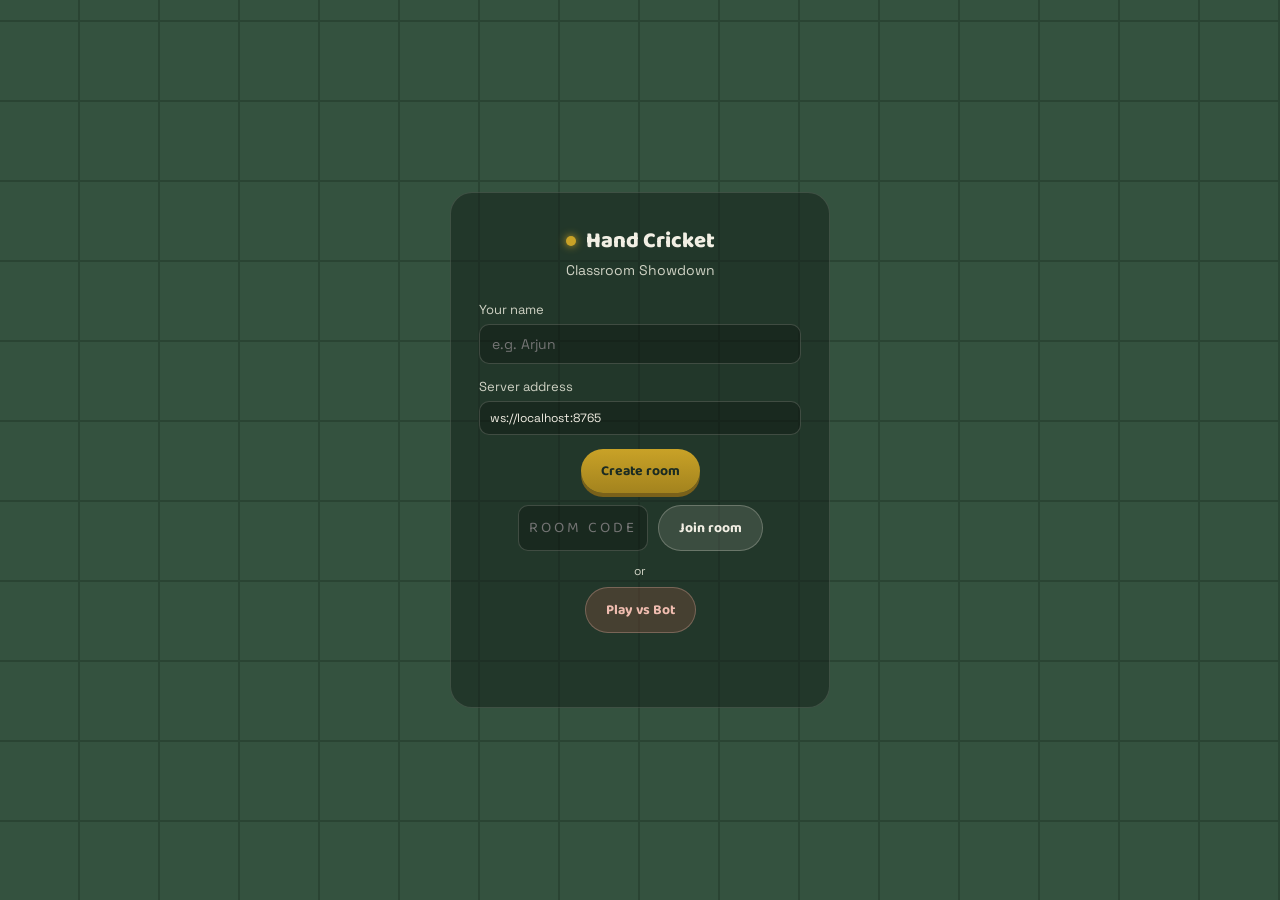
==== Hand Cricket/index.html @ 1523ad0e "Add files via upload" ====
<!DOCTYPE html>
<html lang="en">
<head>
<meta charset="UTF-8">
<meta name="viewport" content="width=device-width, initial-scale=1">
<title>Hand Cricket — Classroom Showdown</title>
<link rel="stylesheet" href="style.css">
</head>
<body>

<div class="stage">

  <!-- ============ SCREEN: CONNECT ============ -->
  <section id="screen-connect" class="screen active">
    <div class="card center-card">
      <div class="brand"><span class="dot"></span> Hand Cricket</div>
      <p class="sub">Classroom Showdown</p>

      <label class="field">
        <span>Your name</span>
        <input id="nameInput" type="text" maxlength="18" placeholder="e.g. Arjun">
      </label>

      <label class="field small">
        <span>Server address</span>
        <input id="serverInput" type="text" value="ws://localhost:8765">
      </label>

      <div class="btn-row">
        <button id="btnCreateRoom" class="btn primary">Create room</button>
      </div>
      <div class="btn-row">
        <input id="joinCodeInput" type="text" maxlength="5" placeholder="ROOM CODE" class="code-input">
        <button id="btnJoinRoom" class="btn secondary">Join room</button>
      </div>
      <div class="divider">or</div>
      <div class="btn-row">
        <button id="btnPlayBot" class="btn bot">Play vs Bot</button>
      </div>
      <p class="error" id="connectError"></p>
    </div>
  </section>

  <!-- ============ SCREEN: LOBBY ============ -->
  <section id="screen-lobby" class="screen">
    <div class="topbar">
      <div class="brand"><span class="dot"></span> Hand Cricket</div>
      <div class="meta">
        <div class="room-chip">Room <b id="roomCodeLabel">-----</b></div>
        <button id="btnExitRoom" class="btn small outline">Exit room</button>
      </div>
    </div>

    <div class="lobby-grid">
      <div class="panel batting">
        <div class="panel-head">
          <svg class="icon" viewBox="0 0 48 48" fill="none">
            <rect x="21" y="4" width="6" height="24" rx="3" fill="#b7e2bf" transform="rotate(18 24 16)"/>
            <rect x="16" y="26" width="16" height="14" rx="4" fill="#8b5e3c" transform="rotate(18 24 33)"/>
          </svg>
          <h2>Squad 1</h2>
        </div>
        <div class="player-list" id="battingSquadList"></div>
        <button class="btn small outline" data-team="batting">Join this squad</button>
      </div>

      <div class="lobby-center">
        <div class="setting-block">
          <label class="field small">
            <span>Your player name</span>
            <input id="lobbyNameInput" type="text" maxlength="18" placeholder="Enter your name">
          </label>
          <label class="field small">
            <span>Overs (host sets this)</span>
            <input id="oversInput" type="number" min="1" max="20" value="2">
          </label>
          <button id="btnSetOvers" class="btn small outline">Set overs</button>
          <p class="muted" id="oversDisplay">Overs not set yet.</p>
          <div class="match-settings" id="matchSettings" style="display:none;">
            <label class="field small">
              <span>Bot level</span>
              <span class="radio-row">
                <label><input type="radio" name="difficulty" value="easy"> Easy</label>
                <label><input type="radio" name="difficulty" value="medium" checked> Medium</label>
                <label><input type="radio" name="difficulty" value="hard"> Hard</label>
              </span>
            </label>
            <label class="field small">
              <span>Seconds per ball (5–15)</span>
              <input id="timerInput" type="number" min="5" max="15" value="15">
            </label>
            <button id="btnSetSettings" class="btn small outline">Apply match settings</button>
            <p class="muted" id="settingsDisplay">Medium bot, 15 seconds per ball.</p>
          </div>
        </div>
        <button id="btnStartMatch" class="btn primary big">Start Match</button>
        <p class="muted" id="lobbyHint">Waiting for players…</p>
      </div>

      <div class="panel bowling">
        <div class="panel-head">
          <svg class="icon" viewBox="0 0 48 48" fill="none">
            <circle cx="24" cy="24" r="14" fill="#f0bdb0"/>
            <path d="M14 24h20M24 14v20" stroke="#7a2f22" stroke-width="1.5"/>
          </svg>
          <h2>Squad 2</h2>
        </div>
        <div class="player-list" id="bowlingSquadList"></div>
        <button class="btn small outline" data-team="bowling">Join this squad</button>
      </div>
    </div>
  </section>

  <!-- ============ SCREEN: TOSS ============ -->
  <section id="screen-toss" class="screen">
    <div class="card center-card">
      <h2 class="section-title">Toss Time</h2>
      <div class="coin" id="coin">🪙</div>
      <p id="tossStatus" class="muted">Waiting for the call…</p>
      <div class="btn-row" id="tossCallButtons" style="display:none;">
        <button class="btn secondary" data-call="heads">Heads</button>
        <button class="btn secondary" data-call="tails">Tails</button>
      </div>
      <div class="btn-row" id="tossDecisionButtons" style="display:none;">
        <button class="btn primary" data-decision="bat">Choose to Bat</button>
        <button class="btn primary" data-decision="bowl">Choose to Bowl</button>
      </div>
    </div>
  </section>

  <!-- ============ SCREEN: GAME ============ -->
  <section id="screen-game" class="screen">
    <div class="topbar">
      <div class="brand"><span class="dot"></span> Hand Cricket</div>
      <div class="meta">
        <div class="room-chip">Room <b id="roomCodeLabel2">-----</b></div>
        <div id="oversMeta">Overs: -</div>
        <div id="matchSettingsMeta" class="match-settings-meta">Medium · 15s</div>
      </div>
      <button id="btnExitMatch" class="btn small outline">Exit match</button>
    </div>

    <div class="score-strip">
      <div class="runs" id="scoreRuns">0<span id="scoreWickets">/0</span></div>
      <div class="over-info" id="overInfo">Over 0.0</div>
      <div class="over-info" id="targetInfo"></div>
    </div>

    <div class="arena-wrap">

      <div class="panel batting" id="battingPanel">
        <div class="panel-head">
          <svg class="icon" viewBox="0 0 48 48" fill="none">
            <rect x="21" y="4" width="6" height="24" rx="3" fill="#b7e2bf" transform="rotate(18 24 16)"/>
            <rect x="16" y="26" width="16" height="14" rx="4" fill="#8b5e3c" transform="rotate(18 24 33)"/>
          </svg>
          <h2>Squad 1</h2>
          <span class="role-badge" id="battingRoleBadge"></span>
        </div>
        <div class="player-list" id="battingListGame"></div>
        <div class="padlabel" id="batPadLabel">Pick your shot</div>
        <div class="numpad" id="batPad">
          <button data-v="1">1</button>
          <button data-v="2">2</button>
          <button data-v="3">3</button>
          <button data-v="4">4</button>
          <button data-v="5">5</button>
          <button data-v="6">6</button>
          <button class="stroke" data-v="stroke">Stroke</button>
        </div>
      </div>

      <div class="bench-col">
        <div class="timer-ring">
          <svg viewBox="0 0 100 100">
            <circle class="bg" cx="50" cy="50" r="42"></circle>
            <circle class="fg" id="timerCircle" cx="50" cy="50" r="42" stroke-dasharray="264" stroke-dashoffset="0"></circle>
          </svg>
          <div class="timer-num" id="timerNum">15</div>
        </div>

        <div class="bench">
          <div class="callout" id="callout">Wide!</div>
          <div class="hands" id="hands">
            <div class="hand left" id="handLeft">
              <div class="digit thumb"></div>
              <div class="digit index"></div>
              <div class="digit middle"></div>
              <div class="digit ring"></div>
              <div class="digit pinky"></div>
              <div class="palm"></div>
            </div>
            <div class="hand right" id="handRight">
              <div class="digit thumb"></div>
              <div class="digit index"></div>
              <div class="digit middle"></div>
              <div class="digit ring"></div>
              <div class="digit pinky"></div>
              <div class="palm"></div>
            </div>
          </div>
        </div>

        <button class="shake-btn" id="shakeBtn" disabled>SHAKE</button>
        <div class="result-banner" id="resultBanner">Waiting for the bowler…</div>
      </div>

      <div class="panel bowling" id="bowlingPanel">
        <div class="panel-head">
          <svg class="icon" viewBox="0 0 48 48" fill="none">
            <circle cx="24" cy="24" r="14" fill="#f0bdb0"/>
            <path d="M14 24h20M24 14v20" stroke="#7a2f22" stroke-width="1.5"/>
          </svg>
          <h2>Squad 2</h2>
          <span class="role-badge" id="bowlingRoleBadge"></span>
        </div>
        <div class="player-list" id="bowlingListGame"></div>
        <div class="padlabel" id="bowlPadLabel">Pick your delivery</div>
        <div class="numpad" id="bowlPad">
          <button data-v="1">1</button>
          <button data-v="2">2</button>
          <button data-v="3">3</button>
          <button data-v="4">4</button>
          <button data-v="5">5</button>
          <button data-v="6">6</button>
          <button class="stroke" data-v="stroke">Stroke</button>
        </div>
      </div>

    </div>
  </section>

  <!-- ============ SCREEN: GAME OVER ============ -->
  <section id="screen-gameover" class="screen">
    <div class="trophy-overlay show">
      <div class="cup">🏆</div>
      <h1 id="winnerHeading">Result</h1>
      <p id="winnerSummary"></p>
      <button id="btnBackToLobby">Back to lobby</button>
    </div>
  </section>

</div>

<div id="settingsToast" class="settings-toast" role="status" aria-live="polite">
  Setting Applied Successfully
</div>

<script src="app.js"></script>
</body>
</html>
---- Hand Cricket/style.css ----
@import url('https://fonts.googleapis.com/css2?family=Baloo+2:wght@500;700;800&family=Space+Grotesk:wght@400;500;700&display=swap');

:root{
  --floor: #34523f;
  --floor-line: #2a4433;
  --chalk: #f2efe4;
  --chalk-dim: #cfd2c4;
  --wood-1: #8b5e3c;
  --wood-2: #6b4423;
  --wood-dark: #4a2e18;
  --brass: #c9a227;
  --brass-dim: #a3831e;
  --ink: #1b2b22;
  --bat-accent: #4f8a5b;
  --bowl-accent: #b25b4a;
  --panel-bg: rgba(20, 34, 26, 0.55);
  --skin: #e3b48a;
  --skin-dark: #c98d5e;
}

*{ box-sizing: border-box; }

html,body{
  margin:0; padding:0; min-height:100%;
  background: var(--floor);
  font-family: 'Space Grotesk', sans-serif;
  color: var(--chalk);
}

body{
  background-image:
    repeating-linear-gradient(0deg, transparent 0 78px, var(--floor-line) 78px 80px),
    repeating-linear-gradient(90deg, transparent 0 78px, var(--floor-line) 78px 80px);
  background-color: var(--floor);
}

.stage{ position: relative; width: 100%; min-height: 100vh; }

/* ---------- screens ---------- */
.screen{ display:none; min-height: 100vh; flex-direction: column; }
.screen.active{ display:flex; }

.center-card{
  margin: auto;
  max-width: 380px;
  width: 92%;
}

.card{
  background: var(--panel-bg);
  border: 1px solid rgba(242,239,228,.14);
  border-radius: 22px;
  padding: 30px 28px;
  text-align:center;
}

.brand{
  font-family: 'Baloo 2', cursive;
  font-weight: 800;
  font-size: 22px;
  color: var(--chalk);
  display:flex; align-items:center; gap:10px;
  justify-content:center;
}
.brand .dot{ width:10px; height:10px; border-radius:50%; background: var(--brass); box-shadow: 0 0 8px var(--brass); }
.sub{ color: var(--chalk-dim); margin-top: 2px; margin-bottom: 22px; font-size: 14px;}

.field{ display:flex; flex-direction: column; gap:6px; text-align:left; margin-bottom: 14px; font-size: 13px; color: var(--chalk-dim); }
.field.small input{ padding: 8px 10px; font-size: 12px; }
.field input, .setting-block input{
  background: rgba(0,0,0,.25);
  border: 1px solid rgba(242,239,228,.18);
  border-radius: 10px;
  padding: 10px 12px;
  color: var(--chalk);
  font-family:'Space Grotesk',sans-serif;
  font-size: 14px;
}
.field input:focus, .setting-block input:focus{ outline: 2px solid var(--brass); }

.btn-row{ display:flex; gap:10px; margin-bottom: 12px; justify-content:center; flex-wrap: wrap; }
.divider{ color: var(--chalk-dim); font-size: 12px; margin: 8px 0; }

.btn{
  font-family:'Baloo 2', cursive;
  font-weight: 700;
  font-size: 14px;
  padding: 11px 20px;
  border-radius: 999px;
  border: none;
  cursor: pointer;
  transition: transform .1s ease, filter .1s ease;
}
.btn:hover{ filter: brightness(1.08); }
.btn:active{ transform: translateY(2px); }
.btn:disabled{ opacity:.4; cursor:not-allowed; }
.btn.primary{ background: linear-gradient(180deg, var(--brass), var(--brass-dim)); color: var(--ink); box-shadow: 0 4px 0 #7a611a; }
.btn.primary.big{ font-size: 17px; padding: 14px 34px; }
.btn.secondary{ background: rgba(242,239,228,.12); color: var(--chalk); border: 1px solid rgba(242,239,228,.25); }
.btn.bot{ background: rgba(178,91,74,.25); color: #f0bdb0; border: 1px solid rgba(240,189,176,.3); }
.btn.outline{ background: transparent; border: 1px solid rgba(242,239,228,.3); color: var(--chalk); }
.btn.small{ font-size: 12px; padding: 8px 14px; }

.code-input{
  text-transform: uppercase;
  letter-spacing: 3px;
  text-align:center;
  width: 130px;
  background: rgba(0,0,0,.25);
  border: 1px solid rgba(242,239,228,.18);
  border-radius: 10px;
  color: var(--chalk);
  font-family:'Baloo 2',cursive;
  font-size: 15px;
}

.error{ color: #f0a; color: #f2b6b6; font-size: 13px; min-height: 18px; }
.muted{ color: var(--chalk-dim); font-size: 13px; }
.settings-toast{
  position: fixed;
  left: 50%;
  bottom: 40px;
  transform: translate(-50%, 18px);
  z-index: 20;
  padding: 12px 20px;
  border-radius: 10px;
  background: var(--chalk);
  color: var(--ink);
  font-family: 'Baloo 2', cursive;
  font-weight: 700;
  font-size: 14px;
  box-shadow: 0 8px 24px rgba(0,0,0,.3);
  opacity: 0;
  pointer-events: none;
  transition: opacity .2s ease, transform .2s ease;
}
.settings-toast.show{ opacity: 1; transform: translate(-50%, 0); }

/* ---------- top bar / room chip ---------- */
.topbar{
  display:flex; align-items:center; justify-content:space-between;
  padding: 14px 28px;
}
.meta{ display:flex; gap:16px; align-items:center; font-size: 13px; color: var(--chalk-dim); }
.match-settings-meta{ color: var(--brass); white-space: nowrap; }
.room-chip{
  background: var(--panel-bg); border: 1px solid rgba(242,239,228,.15);
  padding: 6px 14px; border-radius: 999px; font-size: 13px;
}
.room-chip b{ letter-spacing: 2px; color: var(--brass); }

/* ---------- lobby ---------- */
.lobby-grid{
  flex:1;
  display:grid;
  grid-template-columns: 1fr 320px 1fr;
  gap: 18px;
  padding: 10px 28px 28px;
  max-width: 1100px;
  margin: 0 auto;
  width: 100%;
}
.lobby-center{
  display:flex; flex-direction:column; align-items:center; justify-content:center;
  gap: 14px;
  background: var(--panel-bg);
  border: 1px solid rgba(242,239,228,.12);
  border-radius: 20px;
  padding: 20px;
  text-align:center;
}
.setting-block{ display:flex; flex-direction:column; gap:8px; align-items:center; width:100%; }
.setting-block .field.small, .match-settings{ width:100%; }
.setting-block input{ width:100%; text-align:center; }
.setting-block .btn{ align-self:center; }
.radio-row{ display:flex; gap:10px; justify-content:center; flex-wrap:wrap; color:var(--chalk); }
.radio-row label{ display:flex; align-items:center; gap:4px; cursor:pointer; }
.radio-row input{ width:auto; }

/* ---------- panels (shared lobby + game) ---------- */
.panel{
  background: var(--panel-bg);
  border: 1px solid rgba(242,239,228,.12);
  border-radius: 20px;
  padding: 18px 16px 20px;
  display:flex; flex-direction:column;
}
.panel.batting{ border-top: 3px solid var(--bat-accent); }
.panel.bowling{ border-top: 3px solid var(--bowl-accent); }

.panel-head{ display:flex; align-items:center; gap:10px; margin-bottom: 12px; flex-wrap: wrap; }
.panel-head .icon{ width:34px; height:34px; flex:0 0 auto; }
.panel-head h2{ font-family:'Baloo 2', cursive; font-size: 18px; margin:0; font-weight:700; }
.panel.batting h2{ color: #b7e2bf; }
.panel.bowling h2{ color: #f0bdb0; }
.role-badge{
  font-size: 11px; padding: 3px 10px; border-radius: 999px;
  background: rgba(201,162,39,.2); color: var(--brass);
  margin-left: auto;
}

.player-list{
  display:flex; flex-direction:column; gap:6px;
  margin-bottom: 14px;
  font-size: 13px;
  max-height: 160px;
  overflow-y:auto;
}
.player-row{
  display:flex; justify-content:space-between; align-items:center;
  padding: 6px 10px; border-radius: 8px;
  background: rgba(0,0,0,.15);
}
.player-row.leader{ outline: 1px solid var(--brass); }
.player-row.out{ opacity:.4; text-decoration: line-through; }
.player-row.active{ background: rgba(201,162,39,.22); }
.player-row .tag{ font-size:10px; color: var(--brass); }

.padlabel{ font-size: 11px; color: var(--chalk-dim); margin-bottom: 8px; }

.numpad{
  margin-top: auto;
  display:grid;
  grid-template-columns: repeat(4, 1fr);
  gap: 8px;
}
.numpad button{
  font-family:'Baloo 2', cursive;
  font-size: 16px; font-weight: 700;
  padding: 12px 0;
  border-radius: 12px;
  border: none;
  cursor: pointer;
  background: rgba(242,239,228,.08);
  color: var(--chalk);
  transition: transform .12s ease, background .12s ease;
}
.numpad button.stroke{ grid-column: span 4; background: rgba(201,162,39,.18); color: var(--brass); }
.numpad button:hover:not(:disabled){ transform: translateY(-2px); background: rgba(242,239,228,.16); }
.numpad button:disabled{ opacity: .35; cursor: not-allowed; }
.numpad button.picked{ background: var(--brass); color: var(--ink); transform: translateY(-2px); }

/* ---------- score strip ---------- */
.score-strip{
  align-self:center;
  display:flex; gap: 26px; align-items:baseline;
  background: var(--panel-bg);
  border: 1px solid rgba(242,239,228,.12);
  padding: 8px 26px; border-radius: 14px;
  margin: -4px auto 6px;
  font-family:'Baloo 2', cursive;
}
.score-strip .runs{ font-size: 30px; font-weight: 800; color: var(--chalk); }
.score-strip .runs span{ font-size:16px; color:var(--chalk-dim); font-family:'Space Grotesk',sans-serif; font-weight:400;}
.score-strip .over-info{ font-size: 13px; color: var(--chalk-dim); align-self:center; }

/* ---------- arena ---------- */
.arena-wrap{
  flex: 1;
  display:grid;
  grid-template-columns: 300px 1fr 300px;
  gap: 18px;
  padding: 10px 24px 24px;
  max-width: 1200px;
  margin: 0 auto;
  width: 100%;
}

.bench-col{ display:flex; flex-direction:column; align-items:center; gap: 14px; }

.timer-ring{ position:relative; width: 100px; height:100px; }
.timer-ring svg{ width:100%; height:100%; transform: rotate(-90deg); }
.timer-ring circle{ fill:none; stroke-width: 8; }
.timer-ring .bg{ stroke: rgba(242,239,228,.12); }
.timer-ring .fg{ stroke: var(--brass); stroke-linecap: round; transition: stroke-dashoffset 1s linear; }
.timer-num{
  position:absolute; inset:0; display:flex; align-items:center; justify-content:center;
  font-family:'Baloo 2',cursive; font-size: 28px; font-weight:800; color: var(--chalk);
}

.bench{
  position: relative;
  flex: 1;
  width: 100%;
  max-width: 540px;
  border-radius: 24px;
  background: repeating-linear-gradient(90deg, var(--wood-1) 0 26px, var(--wood-2) 26px 52px);
  box-shadow: inset 0 0 0 6px var(--wood-dark), 0 10px 30px rgba(0,0,0,.4);
  display:flex; align-items:center; justify-content:center;
  overflow:hidden;
}
.bench::before{
  content:"";
  position:absolute; inset:0;
  background: repeating-linear-gradient(90deg, rgba(0,0,0,.06) 0 2px, transparent 2px 52px);
  pointer-events:none;
}
.bench::after{
  content:"";
  position:absolute; inset:0;
  background: radial-gradient(ellipse at center, rgba(0,0,0,0) 40%, rgba(0,0,0,.35) 100%);
  pointer-events:none;
}

.callout{
  position:absolute; top: 10px; left:50%; transform:translateX(-50%);
  font-family:'Baloo 2', cursive; font-weight:800; font-size: 15px;
  color: var(--ink); background: var(--chalk);
  padding: 4px 14px; border-radius: 999px;
  opacity:0; transition: opacity .2s ease;
  z-index:5;
}
.callout.show{ opacity: 1; }

/* ===================================================================
   HANDS — each digit is toggled between "curled" (default) and an
   "extended-N" pose via classes set from JS based on the picked value.
   =================================================================== */
.hands{ position:relative; display:flex; align-items:flex-end; justify-content:center; gap: 40px; z-index: 2; height: 150px; }

.hand{
  position: relative;
  width: 90px; height: 140px;
  transition: transform .2s ease;
}
.hand.right{ transform: scaleX(-1); }
.hands.shaking .hand.left{ animation: shakeL .5s ease-in-out 3; }
.hands.shaking .hand.right{ animation: shakeR .5s ease-in-out 3; }
@keyframes shakeL{ 0%,100%{ transform: translateY(0) rotate(0); } 50%{ transform: translateY(-16px) rotate(-8deg); } }
@keyframes shakeR{ 0%,100%{ transform: scaleX(-1) translateY(0) rotate(0); } 50%{ transform: scaleX(-1) translateY(-16px) rotate(-8deg); } }

.palm{
  position:absolute; left: 15px; bottom: 0; width: 60px; height: 62px;
  background: var(--skin);
  border-radius: 30px 30px 26px 26px;
  box-shadow: 0 6px 8px rgba(0,0,0,.35);
}
.hand.right .palm{ background: var(--skin-dark); }

.digit{
  position:absolute;
  bottom: 46px;
  width: 15px;
  border-radius: 8px;
  background: var(--skin);
  transform-origin: bottom center;
  transition: transform .35s cubic-bezier(.34,1.4,.64,1), height .35s ease, opacity .2s ease;
}
.hand.right .digit{ background: var(--skin-dark); }

.digit.index{ left: 16px; height: 14px; transform: scaleY(0.15) translateY(2px); }
.digit.middle{ left: 33px; height: 14px; transform: scaleY(0.15) translateY(2px); }
.digit.ring{ left: 50px; height: 14px; transform: scaleY(0.15) translateY(2px); }
.digit.pinky{ left: 65px; width: 12px; height: 12px; transform: scaleY(0.15) translateY(2px); }
.digit.thumb{
  left: 2px; bottom: 34px; width: 16px; height: 30px;
  transform: rotate(55deg) scaleY(0.4);
  transform-origin: bottom left;
}

/* extended finger poses, driven by data-pose attribute on .hand */
.hand[data-pose="1"] .digit.index,
.hand[data-pose="2"] .digit.index, .hand[data-pose="2"] .digit.middle,
.hand[data-pose="3"] .digit.index, .hand[data-pose="3"] .digit.middle, .hand[data-pose="3"] .digit.ring,
.hand[data-pose="4"] .digit.index, .hand[data-pose="4"] .digit.middle, .hand[data-pose="4"] .digit.ring, .hand[data-pose="4"] .digit.pinky,
.hand[data-pose="5"] .digit.index, .hand[data-pose="5"] .digit.middle, .hand[data-pose="5"] .digit.ring, .hand[data-pose="5"] .digit.pinky{
  transform: scaleY(1) translateY(-42px);
}
.hand[data-pose="1"] .digit.index{ height: 46px; }
.hand[data-pose="2"] .digit.index, .hand[data-pose="2"] .digit.middle{ height: 50px; }
.hand[data-pose="3"] .digit.index, .hand[data-pose="3"] .digit.middle, .hand[data-pose="3"] .digit.ring{ height: 48px; }
.hand[data-pose="4"] .digit.index, .hand[data-pose="4"] .digit.middle, .hand[data-pose="4"] .digit.ring, .hand[data-pose="4"] .digit.pinky{ height: 46px; }
.hand[data-pose="5"] .digit.index, .hand[data-pose="5"] .digit.middle, .hand[data-pose="5"] .digit.ring, .hand[data-pose="5"] .digit.pinky{ height: 46px; }
.hand[data-pose="5"] .digit.thumb{ transform: rotate(20deg) scaleY(1); height: 34px; }

/* six = thumbs-up gesture: fingers curled, thumb extended pointing straight up */
.hand[data-pose="6"] .digit.thumb{
  transform: rotate(-70deg) translate(4px, -18px) scaleY(1);
  height: 42px;
  left: -2px;
}

/* stroke / idle = closed fist, nothing extended (default curled state already applies) */

.shake-btn{
  font-family:'Baloo 2', cursive;
  font-size: 17px; font-weight: 800;
  letter-spacing: .5px;
  padding: 13px 38px;
  border-radius: 999px;
  border: none;
  cursor: pointer;
  background: linear-gradient(180deg, var(--brass), var(--brass-dim));
  color: var(--ink);
  box-shadow: 0 6px 0 #7a611a, 0 10px 18px rgba(0,0,0,.35);
  transition: transform .08s ease, box-shadow .08s ease;
}
.shake-btn:active:not(:disabled){ transform: translateY(4px); box-shadow: 0 2px 0 #7a611a, 0 4px 10px rgba(0,0,0,.35); }
.shake-btn:disabled{ opacity:.4; cursor:not-allowed; box-shadow:none; }

.result-banner{ margin-top: 4px; min-height: 34px; font-size: 13px; color: var(--chalk-dim); text-align:center; max-width: 320px; }
.result-banner b{ color: var(--brass); }

/* ---------- toss ---------- */
.section-title{ font-family:'Baloo 2', cursive; font-size: 22px; margin-bottom: 10px; }
.coin{
  font-size: 60px;
  margin: 16px auto;
  display:inline-block;
  transition: transform .6s ease;
}
.coin.flipping{ animation: flip 1.4s ease-in-out; }
@keyframes flip{
  0%{ transform: rotateY(0); }
  100%{ transform: rotateY(1440deg); }
}

/* ---------- trophy ---------- */
.trophy-overlay{
  margin: auto;
  display:flex; flex-direction:column; align-items:center; justify-content:center;
  gap: 14px; text-align:center; padding: 20px;
}
.trophy-overlay .cup{ font-size: 90px; animation: cupPop 900ms cubic-bezier(.34,1.56,.64,1); }
@keyframes cupPop{
  0%{ transform: scale(0) rotate(-20deg); opacity:0; }
  60%{ transform: scale(1.15) rotate(6deg); opacity:1; }
  100%{ transform: scale(1) rotate(0); }
}
.trophy-overlay h1{ font-family:'Baloo 2', cursive; font-size: 32px; margin:0; color: var(--brass); }
.trophy-overlay p{ color: var(--chalk-dim); margin:0; max-width: 360px; }
.trophy-overlay button{
  margin-top: 10px;
  font-family:'Space Grotesk', sans-serif;
  background: transparent; border: 1px solid var(--chalk-dim); color: var(--chalk);
  padding: 8px 20px; border-radius: 999px; cursor:pointer;
}

@media (max-width: 900px){
  .topbar{ flex-wrap: wrap; gap: 10px; padding: 12px 16px; }
  .meta{ gap: 8px; flex-wrap: wrap; }
  .arena-wrap, .lobby-grid{ grid-template-columns: 1fr; }
  .hands{ gap: 20px; }
}
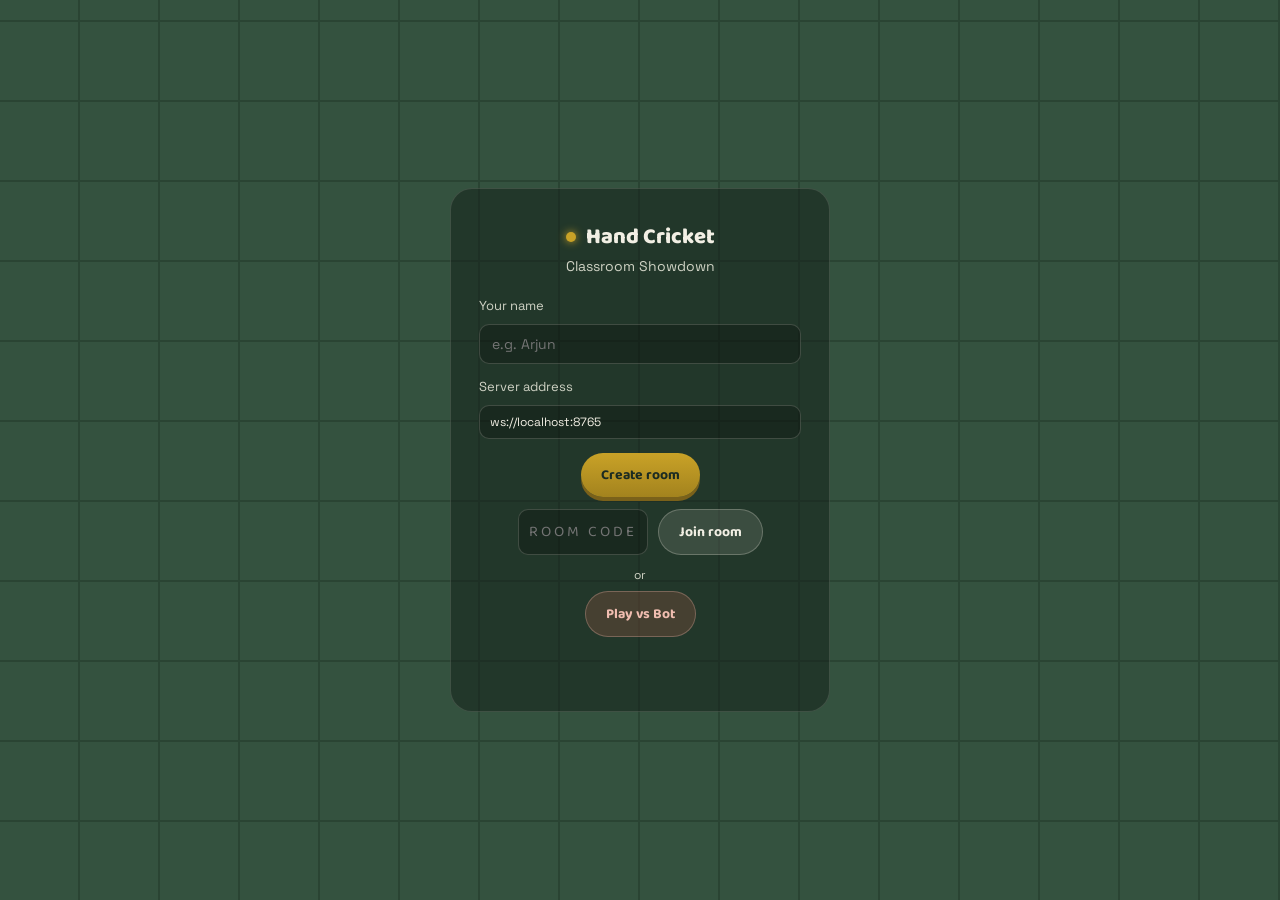
==== commit 55105b1c: "Add files via upload" ====
--- a/Hand Cricket/index.html
+++ b/Hand Cricket/index.html
@@ -74,8 +74,7 @@
             <span>Overs (host sets this)</span>
             <input id="oversInput" type="number" min="1" max="20" value="2">
           </label>
-          <button id="btnSetOvers" class="btn small outline">Set overs</button>
-          <p class="muted" id="oversDisplay">Overs not set yet.</p>
+          <p class="muted" id="oversDisplay"></p>
           <div class="match-settings" id="matchSettings" style="display:none;">
             <label class="field small">
               <span>Bot level</span>
@@ -123,7 +122,7 @@
       </div>
       <div class="btn-row" id="tossDecisionButtons" style="display:none;">
         <button class="btn primary" data-decision="bat">Choose to Bat</button>
-        <button class="btn primary" data-decision="bowl">Choose to Bowl</button>
+        <button class="btn primary" data-decision="bowl">Choose to Ball</button>
       </div>
     </div>
   </section>
@@ -158,6 +157,7 @@
           <span class="role-badge" id="battingRoleBadge"></span>
         </div>
         <div class="player-list" id="battingListGame"></div>
+        <div class="role-controls" id="batControls">
         <div class="padlabel" id="batPadLabel">Pick your shot</div>
         <div class="numpad" id="batPad">
           <button data-v="1">1</button>
@@ -167,6 +167,7 @@
           <button data-v="5">5</button>
           <button data-v="6">6</button>
           <button class="stroke" data-v="stroke">Stroke</button>
+        </div>
         </div>
       </div>
 
@@ -189,6 +190,7 @@
               <div class="digit ring"></div>
               <div class="digit pinky"></div>
               <div class="palm"></div>
+              <div class="hand-caption" id="handLeftCaption">Batter</div>
             </div>
             <div class="hand right" id="handRight">
               <div class="digit thumb"></div>
@@ -197,6 +199,7 @@
               <div class="digit ring"></div>
               <div class="digit pinky"></div>
               <div class="palm"></div>
+              <div class="hand-caption" id="handRightCaption">Bowler</div>
             </div>
           </div>
         </div>
@@ -215,6 +218,7 @@
           <span class="role-badge" id="bowlingRoleBadge"></span>
         </div>
         <div class="player-list" id="bowlingListGame"></div>
+        <div class="role-controls" id="bowlControls">
         <div class="padlabel" id="bowlPadLabel">Pick your delivery</div>
         <div class="numpad" id="bowlPad">
           <button data-v="1">1</button>
@@ -225,6 +229,7 @@
           <button data-v="6">6</button>
           <button class="stroke" data-v="stroke">Stroke</button>
         </div>
+        </div>
       </div>
 
     </div>
--- a/Hand Cricket/style.css
+++ b/Hand Cricket/style.css
@@ -65,7 +65,7 @@
 .brand .dot{ width:10px; height:10px; border-radius:50%; background: var(--brass); box-shadow: 0 0 8px var(--brass); }
 .sub{ color: var(--chalk-dim); margin-top: 2px; margin-bottom: 22px; font-size: 14px;}
 
-.field{ display:flex; flex-direction: column; gap:6px; text-align:left; margin-bottom: 14px; font-size: 13px; color: var(--chalk-dim); }
+.field{ display:flex; flex-direction: column; gap:10px; text-align:left; margin-bottom: 14px; font-size: 13px; color: var(--chalk-dim); }
 .field.small input{ padding: 8px 10px; font-size: 12px; }
 .field input, .setting-block input{
   background: rgba(0,0,0,.25);
@@ -153,7 +153,7 @@
 .lobby-grid{
   flex:1;
   display:grid;
-  grid-template-columns: 1fr 320px 1fr;
+  grid-template-columns: 1fr 380px 1fr;
   gap: 18px;
   padding: 10px 28px 28px;
   max-width: 1100px;
@@ -162,18 +162,24 @@
 }
 .lobby-center{
   display:flex; flex-direction:column; align-items:center; justify-content:center;
-  gap: 14px;
+  gap: 20px;
   background: var(--panel-bg);
   border: 1px solid rgba(242,239,228,.12);
   border-radius: 20px;
-  padding: 20px;
+  padding: 32px 28px;
   text-align:center;
 }
-.setting-block{ display:flex; flex-direction:column; gap:8px; align-items:center; width:100%; }
+.setting-block{ display:flex; flex-direction:column; gap:20px; align-items:center; width:100%; }
 .setting-block .field.small, .match-settings{ width:100%; }
+.setting-block .field.small{ margin-bottom:0; }
 .setting-block input{ width:100%; text-align:center; }
 .setting-block .btn{ align-self:center; }
-.radio-row{ display:flex; gap:10px; justify-content:center; flex-wrap:wrap; color:var(--chalk); }
+.match-settings{ display:flex; flex-direction:column; gap:20px; padding:0 0 20px; }
+.match-settings > .field.small{ margin:0; }
+.match-settings > .btn, .match-settings > .muted{ margin:0; }
+.lobby-center #oversDisplay, .lobby-center #settingsDisplay, .lobby-center #lobbyHint{ margin:0; }
+.lobby-center #oversDisplay{ display:none; }
+.radio-row{ display:flex; gap:10px; justify-content:flex-start; flex-wrap:wrap; width:100%; color:var(--chalk); }
 .radio-row label{ display:flex; align-items:center; gap:4px; cursor:pointer; }
 .radio-row input{ width:auto; }
 
@@ -191,6 +197,7 @@
 .panel-head{ display:flex; align-items:center; gap:10px; margin-bottom: 12px; flex-wrap: wrap; }
 .panel-head .icon{ width:34px; height:34px; flex:0 0 auto; }
 .panel-head h2{ font-family:'Baloo 2', cursive; font-size: 18px; margin:0; font-weight:700; }
+.role-controls{ width:100%; margin-top:auto; }
 .panel.batting h2{ color: #b7e2bf; }
 .panel.bowling h2{ color: #f0bdb0; }
 .role-badge{
@@ -336,6 +343,15 @@
   box-shadow: 0 6px 8px rgba(0,0,0,.35);
 }
 .hand.right .palm{ background: var(--skin-dark); }
+.hand-caption{
+  position:absolute;
+  left:50%;
+  bottom:-24px;
+  transform:translateX(-50%);
+  color:var(--chalk-dim);
+  font-size:11px;
+  white-space:nowrap;
+}
 
 .digit{
   position:absolute;
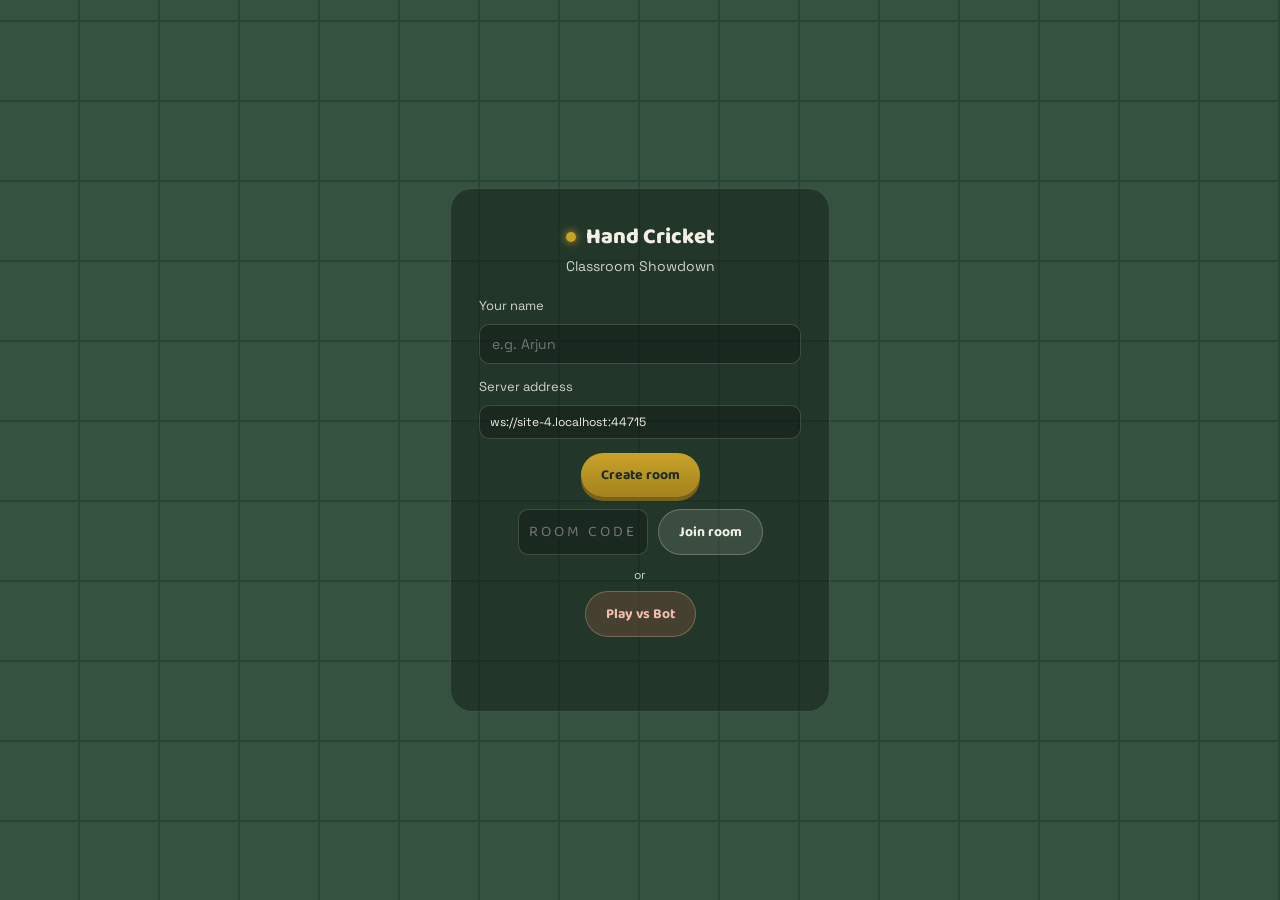
==== commit 1584670c: "Add files via upload" ====
--- a/Hand Cricket/index.html
+++ b/Hand Cricket/index.html
@@ -58,7 +58,7 @@
             <rect x="21" y="4" width="6" height="24" rx="3" fill="#b7e2bf" transform="rotate(18 24 16)"/>
             <rect x="16" y="26" width="16" height="14" rx="4" fill="#8b5e3c" transform="rotate(18 24 33)"/>
           </svg>
-          <h2>Squad 1</h2>
+          <h2>Team 1</h2>
         </div>
         <div class="player-list" id="battingSquadList"></div>
         <button class="btn small outline" data-team="batting">Join this squad</button>
@@ -102,7 +102,7 @@
             <circle cx="24" cy="24" r="14" fill="#f0bdb0"/>
             <path d="M14 24h20M24 14v20" stroke="#7a2f22" stroke-width="1.5"/>
           </svg>
-          <h2>Squad 2</h2>
+          <h2>Team 2</h2>
         </div>
         <div class="player-list" id="bowlingSquadList"></div>
         <button class="btn small outline" data-team="bowling">Join this squad</button>
@@ -113,12 +113,16 @@
   <!-- ============ SCREEN: TOSS ============ -->
   <section id="screen-toss" class="screen">
     <div class="card center-card">
-      <h2 class="section-title">Toss Time</h2>
+      <h2 class="section-title">Choose Heads or Tails</h2>
       <div class="coin" id="coin">🪙</div>
       <p id="tossStatus" class="muted">Waiting for the call…</p>
+      <div class="toss-assignments" aria-live="polite">
+        <div id="team1Toss">Team 1: waiting</div>
+        <div id="team2Toss">Team 2: waiting</div>
+      </div>
       <div class="btn-row" id="tossCallButtons" style="display:none;">
-        <button class="btn secondary" data-call="heads">Heads</button>
-        <button class="btn secondary" data-call="tails">Tails</button>
+        <button class="btn secondary" data-call="heads">HEADS</button>
+        <button class="btn secondary" data-call="tails">TAILS</button>
       </div>
       <div class="btn-row" id="tossDecisionButtons" style="display:none;">
         <button class="btn primary" data-decision="bat">Choose to Bat</button>
@@ -136,7 +140,9 @@
         <div id="oversMeta">Overs: -</div>
         <div id="matchSettingsMeta" class="match-settings-meta">Medium · 15s</div>
       </div>
-      <button id="btnExitMatch" class="btn small outline">Exit match</button>
+      <div class="meta">
+        <button id="btnPause" class="btn small outline" disabled>Pause</button>
+      </div>
     </div>
 
     <div class="score-strip">
@@ -153,7 +159,7 @@
             <rect x="21" y="4" width="6" height="24" rx="3" fill="#b7e2bf" transform="rotate(18 24 16)"/>
             <rect x="16" y="26" width="16" height="14" rx="4" fill="#8b5e3c" transform="rotate(18 24 33)"/>
           </svg>
-          <h2>Squad 1</h2>
+          <h2>Team 1</h2>
           <span class="role-badge" id="battingRoleBadge"></span>
         </div>
         <div class="player-list" id="battingListGame"></div>
@@ -190,7 +196,6 @@
               <div class="digit ring"></div>
               <div class="digit pinky"></div>
               <div class="palm"></div>
-              <div class="hand-caption" id="handLeftCaption">Batter</div>
             </div>
             <div class="hand right" id="handRight">
               <div class="digit thumb"></div>
@@ -199,7 +204,6 @@
               <div class="digit ring"></div>
               <div class="digit pinky"></div>
               <div class="palm"></div>
-              <div class="hand-caption" id="handRightCaption">Bowler</div>
             </div>
           </div>
         </div>
@@ -214,7 +218,7 @@
             <circle cx="24" cy="24" r="14" fill="#f0bdb0"/>
             <path d="M14 24h20M24 14v20" stroke="#7a2f22" stroke-width="1.5"/>
           </svg>
-          <h2>Squad 2</h2>
+          <h2>Team 2</h2>
           <span class="role-badge" id="bowlingRoleBadge"></span>
         </div>
         <div class="player-list" id="bowlingListGame"></div>
@@ -242,6 +246,7 @@
       <h1 id="winnerHeading">Result</h1>
       <p id="winnerSummary"></p>
       <button id="btnBackToLobby">Back to lobby</button>
+      <button id="btnBackToRoom">Back to room</button>
     </div>
   </section>
 
@@ -251,6 +256,16 @@
   Setting Applied Successfully
 </div>
 
+<div class="pause-modal" id="pauseModal" role="dialog" aria-modal="true" aria-labelledby="pauseModalTitle">
+  <div class="pause-modal-card">
+    <h2 id="pauseModalTitle">Do you want to pause?</h2>
+    <div class="pause-modal-actions">
+      <button id="btnResume" class="btn primary">Resume</button>
+      <button id="btnPauseExit" class="btn secondary">Exit</button>
+    </div>
+  </div>
+</div>
+
 <script src="app.js"></script>
 </body>
 </html>
--- a/Hand Cricket/style.css
+++ b/Hand Cricket/style.css
@@ -39,6 +39,48 @@
 /* ---------- screens ---------- */
 .screen{ display:none; min-height: 100vh; flex-direction: column; }
 .screen.active{ display:flex; }
+.toss-assignments{
+  display:grid;
+  gap:6px;
+  margin:12px auto 16px;
+  min-width:220px;
+  padding:10px 14px;
+  border:1px solid rgba(242,239,228,.18);
+  border-radius:10px;
+  color:var(--chalk-dim);
+  font-size:13px;
+  text-align:left;
+}
+.toss-assignments.show{ display:grid; }
+.toss-assignments:not(.show){ display:none; }
+.toss-assignments div{ display:flex; justify-content:space-between; }
+
+.pause-modal{
+  position:fixed;
+  inset:0;
+  display:flex;
+  align-items:center;
+  justify-content:center;
+  padding:20px;
+  background:rgba(10,18,13,.72);
+  opacity:0;
+  visibility:hidden;
+  pointer-events:none;
+  transition:opacity .2s ease, visibility .2s ease;
+  z-index:20;
+}
+.pause-modal.show{ opacity:1; visibility:visible; pointer-events:auto; }
+.pause-modal-card{
+  width:min(340px,100%);
+  padding:26px;
+  text-align:center;
+  background:var(--wood-dark);
+  border:1px solid rgba(242,239,228,.25);
+  border-radius:12px;
+  box-shadow:0 18px 45px rgba(0,0,0,.4);
+}
+.pause-modal-card h2{ margin:0 0 20px; font-family:'Baloo 2', cursive; font-size:25px; }
+.pause-modal-actions{ display:flex; justify-content:center; gap:12px; }
 
 .center-card{
   margin: auto;
@@ -323,11 +365,11 @@
    HANDS — each digit is toggled between "curled" (default) and an
    "extended-N" pose via classes set from JS based on the picked value.
    =================================================================== */
-.hands{ position:relative; display:flex; align-items:flex-end; justify-content:center; gap: 40px; z-index: 2; height: 150px; }
+.hands{ position:relative; display:flex; align-items:flex-end; justify-content:center; gap: 40px; z-index: 2; height: 164px; }
 
 .hand{
   position: relative;
-  width: 90px; height: 140px;
+  width: 106px; height: 154px;
   transition: transform .2s ease;
 }
 .hand.right{ transform: scaleX(-1); }
@@ -337,40 +379,46 @@
 @keyframes shakeR{ 0%,100%{ transform: scaleX(-1) translateY(0) rotate(0); } 50%{ transform: scaleX(-1) translateY(-16px) rotate(-8deg); } }
 
 .palm{
-  position:absolute; left: 15px; bottom: 0; width: 60px; height: 62px;
-  background: var(--skin);
-  border-radius: 30px 30px 26px 26px;
-  box-shadow: 0 6px 8px rgba(0,0,0,.35);
-}
-.hand.right .palm{ background: var(--skin-dark); }
-.hand-caption{
+  position:absolute; left: 15px; bottom: 8px; width: 76px; height: 76px;
+  background: linear-gradient(145deg, #f0c49b 0%, var(--skin) 54%, #c98c5d 100%);
+  border-radius: 44% 48% 36% 38%;
+  box-shadow: inset -7px -8px 10px rgba(132, 72, 38, .2), inset 7px 7px 11px rgba(255, 235, 208, .35), 0 8px 10px rgba(0,0,0,.35);
+  z-index: 1;
+}
+.hand.right .palm{ background: linear-gradient(145deg, #e1a978 0%, var(--skin-dark) 54%, #a9653d 100%); }
+.hand::after{
+  content:'';
   position:absolute;
-  left:50%;
-  bottom:-24px;
-  transform:translateX(-50%);
-  color:var(--chalk-dim);
-  font-size:11px;
-  white-space:nowrap;
+  left: 29px;
+  bottom: -10px;
+  width: 48px;
+  height: 34px;
+  border-radius: 10px 10px 16px 16px;
+  background: linear-gradient(90deg, #c98d5e, var(--skin), #d7a071);
+  box-shadow: inset -5px -4px 7px rgba(132, 72, 38, .18), 0 5px 8px rgba(0,0,0,.25);
+  z-index: 0;
 }
 
 .digit{
   position:absolute;
   bottom: 46px;
-  width: 15px;
-  border-radius: 8px;
-  background: var(--skin);
+  width: 17px;
+  border-radius: 10px 10px 7px 7px;
+  background: linear-gradient(90deg, #c98d5e, #f0c49b 48%, #d89c6c);
+  box-shadow: inset 2px 2px 3px rgba(255, 238, 214, .45), inset -2px -2px 3px rgba(122, 67, 37, .22), 0 3px 4px rgba(0,0,0,.2);
   transform-origin: bottom center;
   transition: transform .35s cubic-bezier(.34,1.4,.64,1), height .35s ease, opacity .2s ease;
-}
-.hand.right .digit{ background: var(--skin-dark); }
-
-.digit.index{ left: 16px; height: 14px; transform: scaleY(0.15) translateY(2px); }
-.digit.middle{ left: 33px; height: 14px; transform: scaleY(0.15) translateY(2px); }
-.digit.ring{ left: 50px; height: 14px; transform: scaleY(0.15) translateY(2px); }
-.digit.pinky{ left: 65px; width: 12px; height: 12px; transform: scaleY(0.15) translateY(2px); }
+  z-index: 2;
+}
+.hand.right .digit{ background: linear-gradient(90deg, #aa6c45, #e1a978 48%, #bf7d50); }
+
+.digit.index{ left: 19px; height: 21px; transform: rotate(-3deg) scaleY(.32) translateY(1px); }
+.digit.middle{ left: 38px; height: 22px; transform: scaleY(.32) translateY(1px); }
+.digit.ring{ left: 57px; height: 21px; transform: rotate(3deg) scaleY(.32) translateY(1px); }
+.digit.pinky{ left: 74px; width: 14px; height: 19px; transform: rotate(8deg) scaleY(.32) translateY(1px); }
 .digit.thumb{
-  left: 2px; bottom: 34px; width: 16px; height: 30px;
-  transform: rotate(55deg) scaleY(0.4);
+  left: 4px; bottom: 36px; width: 19px; height: 35px;
+  transform: rotate(55deg) scaleY(.48);
   transform-origin: bottom left;
 }
 
@@ -382,17 +430,76 @@
 .hand[data-pose="5"] .digit.index, .hand[data-pose="5"] .digit.middle, .hand[data-pose="5"] .digit.ring, .hand[data-pose="5"] .digit.pinky{
   transform: scaleY(1) translateY(-42px);
 }
-.hand[data-pose="1"] .digit.index{ height: 46px; }
-.hand[data-pose="2"] .digit.index, .hand[data-pose="2"] .digit.middle{ height: 50px; }
-.hand[data-pose="3"] .digit.index, .hand[data-pose="3"] .digit.middle, .hand[data-pose="3"] .digit.ring{ height: 48px; }
-.hand[data-pose="4"] .digit.index, .hand[data-pose="4"] .digit.middle, .hand[data-pose="4"] .digit.ring, .hand[data-pose="4"] .digit.pinky{ height: 46px; }
-.hand[data-pose="5"] .digit.index, .hand[data-pose="5"] .digit.middle, .hand[data-pose="5"] .digit.ring, .hand[data-pose="5"] .digit.pinky{ height: 46px; }
-.hand[data-pose="5"] .digit.thumb{ transform: rotate(20deg) scaleY(1); height: 34px; }
+.hand[data-pose="1"] .digit.index{
+  height: 58px;
+  transform: rotate(-8deg) scaleY(1) translateY(-49px);
+}
+.hand[data-pose="2"] .digit.index, .hand[data-pose="2"] .digit.middle{
+  height: 62px;
+  transform: scaleY(1) translateY(-51px);
+}
+.hand[data-pose="3"] .digit.index{
+  height: 58px;
+  transform: rotate(-10deg) scaleY(1) translateY(-49px);
+  transition-delay: .05s;
+}
+.hand[data-pose="3"] .digit.middle{
+  height: 64px;
+  transform: rotate(-2deg) scaleY(1) translateY(-53px);
+  transition-delay: .12s;
+}
+.hand[data-pose="3"] .digit.ring{
+  height: 58px;
+  transform: rotate(9deg) scaleY(1) translateY(-49px);
+  transition-delay: .19s;
+}
+.hand[data-pose="5"] .digit.index{
+  left: 12px;
+  transform: rotate(-20deg) scaleY(1) translateY(-52px);
+  height: 62px;
+  transition-delay: .08s;
+}
+.hand[data-pose="5"] .digit.middle{
+  left: 34px;
+  transform: rotate(-8deg) scaleY(1) translateY(-54px);
+  height: 66px;
+  transition-delay: .15s;
+}
+.hand[data-pose="5"] .digit.ring{
+  left: 58px;
+  transform: rotate(8deg) scaleY(1) translateY(-52px);
+  height: 62px;
+  transition-delay: .22s;
+}
+.hand[data-pose="5"] .digit.pinky{
+  left: 79px;
+  transform: rotate(22deg) scaleY(1) translateY(-46px);
+  height: 54px;
+  transition-delay: .29s;
+}
+.hand[data-pose="5"] .digit.thumb{
+  left: -45px;
+  bottom: 23px;
+  transform: rotate(66deg) scaleY(1) translate(0, 0);
+  height: 54px;
+  transition-delay: .37s;
+}
+.hand[data-pose="5"] .palm{
+  width: 82px;
+  height: 82px;
+  border-radius: 42% 46% 32% 35%;
+  transform: translateY(-3px) scale(1.03);
+  transition: transform .5s cubic-bezier(.2,.9,.25,1.2), width .45s ease, height .45s ease;
+}
+.hand[data-pose="4"] .digit.index, .hand[data-pose="4"] .digit.middle, .hand[data-pose="4"] .digit.ring, .hand[data-pose="4"] .digit.pinky{
+  height: 58px;
+  transform: scaleY(1) translateY(-49px);
+}
 
 /* six = thumbs-up gesture: fingers curled, thumb extended pointing straight up */
 .hand[data-pose="6"] .digit.thumb{
-  transform: rotate(-70deg) translate(4px, -18px) scaleY(1);
-  height: 42px;
+  transform: rotate(-70deg) translate(4px, -22px) scaleY(1);
+  height: 56px;
   left: -2px;
 }
 
@@ -458,3 +565,44 @@
   .arena-wrap, .lobby-grid{ grid-template-columns: 1fr; }
   .hands{ gap: 20px; }
 }
+
+@media (max-width: 900px){
+  .screen{ min-height: 100svh; }
+  .topbar{ align-items:flex-start; }
+  .topbar > .meta:last-child{ margin-left:auto; }
+  .lobby-grid{ padding: 8px 12px 20px; gap:12px; }
+  .lobby-center{ order:-1; padding:22px 18px; gap:14px; }
+  .panel{ border-radius:16px; padding:14px 12px 16px; }
+  .player-list{ max-height:120px; }
+  .arena-wrap{ padding:8px 12px 20px; gap:12px; }
+  .bench-col{ order:-1; min-width:0; gap:10px; }
+  .bench{ min-height:270px; height:38vh; max-height:390px; border-radius:18px; }
+  .score-strip{ margin-top:0; gap:14px; padding:6px 16px; }
+  .score-strip .runs{ font-size:26px; }
+  .timer-ring{ width:82px; height:82px; }
+  .timer-num{ font-size:24px; }
+  .numpad{ gap:6px; }
+  .numpad button{ min-height:44px; padding:8px 0; }
+  .shake-btn{ min-height:48px; padding:11px 32px; }
+  .result-banner{ max-width:min(100%, 320px); }
+}
+
+@media (max-width: 600px){
+  .brand{ font-size:19px; }
+  .topbar{ padding:10px 12px; }
+  .topbar .meta{ font-size:11px; }
+  .match-settings-meta{ max-width:110px; white-space:normal; }
+  .room-chip{ padding:5px 9px; font-size:11px; }
+  .score-strip{ width:fit-content; max-width:calc(100% - 24px); }
+  .score-strip .over-info{ font-size:11px; }
+  .arena-wrap{ padding-left:8px; padding-right:8px; }
+  .bench{ min-height:235px; height:34vh; }
+  .hands{ gap:8px; transform:scale(.78); transform-origin:center; margin:-18px 0; }
+  .panel-head h2{ font-size:17px; }
+  .role-badge{ margin-left:auto; }
+  .pause-modal-card{ padding:22px 18px; }
+  .pause-modal-actions .btn{ min-width:100px; }
+  .center-card{ width:calc(100% - 24px); }
+  .card{ padding:24px 18px; }
+  .toss-assignments{ min-width:0; width:100%; }
+}
